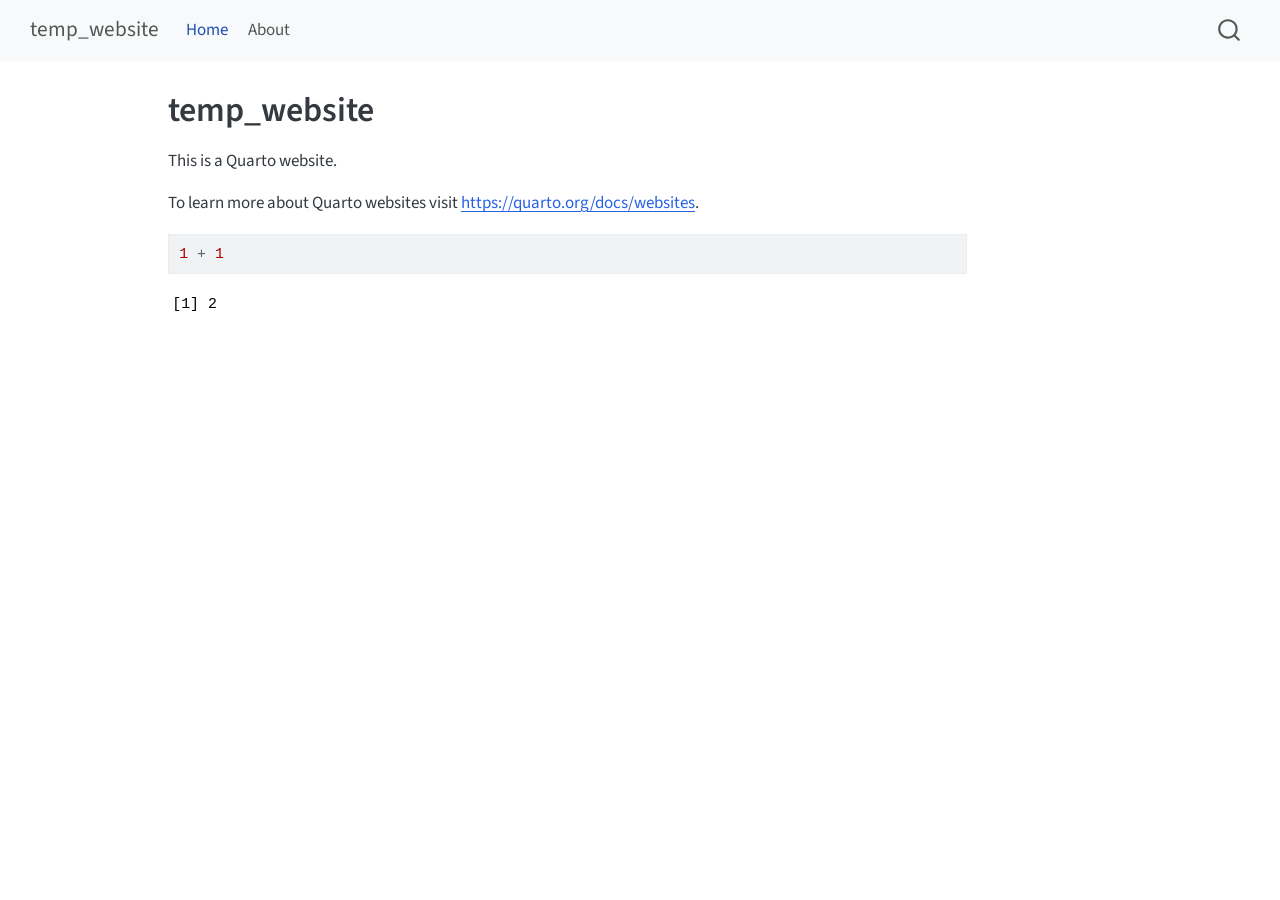
==== docs/index.html @ be128e97 "Lab 02 Website" ====
<!DOCTYPE html>
<html xmlns="http://www.w3.org/1999/xhtml" lang="en" xml:lang="en"><head>

<meta charset="utf-8">
<meta name="generator" content="quarto-1.9.37">

<meta name="viewport" content="width=device-width, initial-scale=1.0, user-scalable=yes">


<title>temp_website</title>
<style>
/* Default styles provided by pandoc.
** See https://pandoc.org/MANUAL.html#variables-for-html for config info.
*/
code{white-space: pre-wrap;}
span.smallcaps{font-variant: small-caps;}
div.columns{display: flex; gap: min(4vw, 1.5em);}
div.column{flex: auto; overflow-x: auto;}
div.hanging-indent{margin-left: 1.5em; text-indent: -1.5em;}
ul.task-list{list-style: none;}
ul.task-list li input[type="checkbox"] {
  width: 0.8em;
  margin: 0 0.8em 0.2em -1em; /* quarto-specific, see https://github.com/quarto-dev/quarto-cli/issues/4556 */ 
  vertical-align: middle;
}
/* CSS for syntax highlighting */
html { -webkit-text-size-adjust: 100%; }
pre > code.sourceCode { white-space: pre; position: relative; }
pre > code.sourceCode > span { display: inline-block; line-height: 1.25; }
pre > code.sourceCode > span:empty { height: 1.2em; }
.sourceCode { overflow: visible; }
code.sourceCode > span { color: inherit; text-decoration: inherit; }
div.sourceCode { margin: 1em 0; }
pre.sourceCode { margin: 0; }
@media screen {
div.sourceCode { overflow: auto; }
}
@media print {
pre > code.sourceCode { white-space: pre-wrap; }
pre > code.sourceCode > span { text-indent: -5em; padding-left: 5em; }
}
pre.numberSource code
  { counter-reset: source-line 0; }
pre.numberSource code > span
  { position: relative; left: -4em; counter-increment: source-line; }
pre.numberSource code > span > a:first-child::before
  { content: counter(source-line);
    position: relative; left: -1em; text-align: right; vertical-align: baseline;
    border: none; display: inline-block;
    -webkit-touch-callout: none; -webkit-user-select: none;
    -khtml-user-select: none; -moz-user-select: none;
    -ms-user-select: none; user-select: none;
    padding: 0 4px; width: 4em;
  }
pre.numberSource { margin-left: 3em;  padding-left: 4px; }
div.sourceCode
  {   }
@media screen {
pre > code.sourceCode > span > a:first-child::before { text-decoration: underline; }
}
</style>


<script src="site_libs/quarto-nav/quarto-nav.js"></script>
<script src="site_libs/quarto-nav/headroom.min.js"></script>
<script src="site_libs/clipboard/clipboard.min.js"></script>
<script src="site_libs/quarto-search/autocomplete.umd.js"></script>
<script src="site_libs/quarto-search/fuse.min.js"></script>
<script src="site_libs/quarto-search/quarto-search.js"></script>
<meta name="quarto:offset" content="./">
<script src="site_libs/quarto-html/quarto.js" type="module"></script>
<script src="site_libs/quarto-html/tabsets/tabsets.js" type="module"></script>
<script src="site_libs/quarto-html/popper.min.js"></script>
<script src="site_libs/quarto-html/tippy.umd.min.js"></script>
<script src="site_libs/quarto-html/anchor.min.js"></script>
<link href="site_libs/quarto-html/tippy.css" rel="stylesheet">
<link href="site_libs/quarto-html/quarto-syntax-highlighting-7f8f88aac4f3542376d5c11b86a4c14d.css" rel="stylesheet" id="quarto-text-highlighting-styles">
<script src="site_libs/bootstrap/bootstrap.min.js"></script>
<link href="site_libs/bootstrap/bootstrap-icons.css" rel="stylesheet">
<link href="site_libs/bootstrap/bootstrap-158031087360bce0ff56dc785ce39e06.min.css" rel="stylesheet" append-hash="true" id="quarto-bootstrap" data-mode="light">
<script id="quarto-search-options" type="application/json">{
  "location": "navbar",
  "copy-button": false,
  "collapse-after": 3,
  "panel-placement": "end",
  "type": "overlay",
  "limit": 50,
  "keyboard-shortcut": [
    "f",
    "/",
    "s"
  ],
  "show-item-context": false,
  "language": {
    "search-no-results-text": "No results",
    "search-matching-documents-text": "matching documents",
    "search-copy-link-title": "Copy link to search",
    "search-hide-matches-text": "Hide additional matches",
    "search-more-match-text": "more match in this document",
    "search-more-matches-text": "more matches in this document",
    "search-clear-button-title": "Clear",
    "search-text-placeholder": "",
    "search-detached-cancel-button-title": "Cancel",
    "search-submit-button-title": "Submit",
    "search-label": "Search"
  }
}</script>


<link rel="stylesheet" href="styles.css">
</head>

<body class="nav-fixed quarto-light">

<div id="quarto-search-results"></div>
  <header id="quarto-header" class="headroom fixed-top">
    <nav class="navbar navbar-expand-lg " data-bs-theme="dark">
      <div class="navbar-container container-fluid">
      <div class="navbar-brand-container mx-auto">
    <a class="navbar-brand" href="./index.html">
    <span class="navbar-title">temp_website</span>
    </a>
  </div>
            <div id="quarto-search" class="" title="Search"></div>
          <button class="navbar-toggler" type="button" data-bs-toggle="collapse" data-bs-target="#navbarCollapse" aria-controls="navbarCollapse" role="menu" aria-expanded="false" aria-label="Toggle navigation" onclick="if (window.quartoToggleHeadroom) { window.quartoToggleHeadroom(); }">
  <span class="navbar-toggler-icon"></span>
</button>
          <div class="collapse navbar-collapse" id="navbarCollapse">
            <ul class="navbar-nav navbar-nav-scroll me-auto">
  <li class="nav-item">
    <a class="nav-link active" href="./index.html" aria-current="page"> 
<span class="menu-text">Home</span></a>
  </li>  
  <li class="nav-item">
    <a class="nav-link" href="./about.html"> 
<span class="menu-text">About</span></a>
  </li>  
</ul>
          </div> <!-- /navcollapse -->
            <div class="quarto-navbar-tools">
</div>
      </div> <!-- /container-fluid -->
    </nav>
</header>
<!-- content -->
<div id="quarto-content" class="quarto-container page-columns page-rows-contents page-layout-article page-navbar">
<!-- sidebar -->
<!-- margin-sidebar -->
    <div id="quarto-margin-sidebar" class="sidebar margin-sidebar zindex-bottom">
        
    </div>
<!-- main -->
<main class="content" id="quarto-document-content">

<header id="title-block-header" class="quarto-title-block default">
<div class="quarto-title">
<h1 class="title">temp_website</h1>
</div>



<div class="quarto-title-meta">

    
  
    
  </div>
  


</header>


<p>This is a Quarto website.</p>
<p>To learn more about Quarto websites visit <a href="https://quarto.org/docs/websites" class="uri">https://quarto.org/docs/websites</a>.</p>
<div class="cell">
<div class="code-copy-outer-scaffold"><div class="sourceCode cell-code" id="cb1"><pre class="sourceCode r code-with-copy"><code class="sourceCode r"><span id="cb1-1"><a href="#cb1-1" aria-hidden="true" tabindex="-1"></a><span class="dv">1</span> <span class="sc">+</span> <span class="dv">1</span></span></code></pre></div><button title="Copy to Clipboard" class="code-copy-button"><i class="bi"></i></button></div>
<div class="cell-output cell-output-stdout">
<pre><code>[1] 2</code></pre>
</div>
</div>



</main> <!-- /main -->
<script id="quarto-html-after-body" type="application/javascript">
  window.document.addEventListener("DOMContentLoaded", function (event) {
    const icon = "";
    const anchorJS = new window.AnchorJS();
    anchorJS.options = {
      placement: 'right',
      icon: icon
    };
    anchorJS.add('.anchored');
    const isCodeAnnotation = (el) => {
      for (const clz of el.classList) {
        if (clz.startsWith('code-annotation-')) {                     
          return true;
        }
      }
      return false;
    }
    const onCopySuccess = function(e) {
      // button target
      const button = e.trigger;
      // don't keep focus
      button.blur();
      // flash "checked"
      button.classList.add('code-copy-button-checked');
      var currentTitle = button.getAttribute("title");
      button.setAttribute("title", "Copied!");
      let tooltip;
      if (window.bootstrap) {
        button.setAttribute("data-bs-toggle", "tooltip");
        button.setAttribute("data-bs-placement", "left");
        button.setAttribute("data-bs-title", "Copied!");
        tooltip = new bootstrap.Tooltip(button, 
          { trigger: "manual", 
            customClass: "code-copy-button-tooltip",
            offset: [0, -8]});
        tooltip.show();    
      }
      setTimeout(function() {
        if (tooltip) {
          tooltip.hide();
          button.removeAttribute("data-bs-title");
          button.removeAttribute("data-bs-toggle");
          button.removeAttribute("data-bs-placement");
        }
        button.setAttribute("title", currentTitle);
        button.classList.remove('code-copy-button-checked');
      }, 1000);
      // clear code selection
      e.clearSelection();
    }
    const getTextToCopy = function(trigger) {
      const outerScaffold = trigger.parentElement.cloneNode(true);
      const codeEl = outerScaffold.querySelector('code');
      for (const childEl of codeEl.children) {
        if (isCodeAnnotation(childEl)) {
          childEl.remove();
        }
      }
      return codeEl.innerText;
    }
    const clipboard = new window.ClipboardJS('.code-copy-button:not([data-in-quarto-modal])', {
      text: getTextToCopy
    });
    clipboard.on('success', onCopySuccess);
    if (window.document.getElementById('quarto-embedded-source-code-modal')) {
      const clipboardModal = new window.ClipboardJS('.code-copy-button[data-in-quarto-modal]', {
        text: getTextToCopy,
        container: window.document.getElementById('quarto-embedded-source-code-modal')
      });
      clipboardModal.on('success', onCopySuccess);
    }
      var localhostRegex = new RegExp(/^(?:http|https):\/\/localhost\:?[0-9]*\//);
      var mailtoRegex = new RegExp(/^mailto:/);
        var filterRegex = new RegExp('/' + window.location.host + '/');
      var isInternal = (href) => {
          return filterRegex.test(href) || localhostRegex.test(href) || mailtoRegex.test(href);
      }
      // Inspect non-navigation links and adorn them if external
     var links = window.document.querySelectorAll('a[href]:not(.nav-link):not(.navbar-brand):not(.toc-action):not(.sidebar-link):not(.sidebar-item-toggle):not(.pagination-link):not(.no-external):not([aria-hidden]):not(.dropdown-item):not(.quarto-navigation-tool):not(.about-link)');
      for (var i=0; i<links.length; i++) {
        const link = links[i];
        if (!isInternal(link.href)) {
          // undo the damage that might have been done by quarto-nav.js in the case of
          // links that we want to consider external
          if (link.dataset.originalHref !== undefined) {
            link.href = link.dataset.originalHref;
          }
        }
      }
    function tippyHover(el, contentFn, onTriggerFn, onUntriggerFn) {
      const config = {
        allowHTML: true,
        maxWidth: 500,
        delay: 100,
        arrow: false,
        appendTo: function(el) {
            return el.parentElement;
        },
        interactive: true,
        interactiveBorder: 10,
        theme: 'quarto',
        placement: 'bottom-start',
      };
      if (contentFn) {
        config.content = contentFn;
      }
      if (onTriggerFn) {
        config.onTrigger = onTriggerFn;
      }
      if (onUntriggerFn) {
        config.onUntrigger = onUntriggerFn;
      }
      window.tippy(el, config); 
    }
    const noterefs = window.document.querySelectorAll('a[role="doc-noteref"]');
    for (var i=0; i<noterefs.length; i++) {
      const ref = noterefs[i];
      tippyHover(ref, function() {
        // use id or data attribute instead here
        let href = ref.getAttribute('data-footnote-href') || ref.getAttribute('href');
        try { href = new URL(href).hash; } catch {}
        const id = href.replace(/^#\/?/, "");
        const note = window.document.getElementById(id);
        if (note) {
          return note.innerHTML;
        } else {
          return "";
        }
      });
    }
    const xrefs = window.document.querySelectorAll('a.quarto-xref');
    const processXRef = (id, note) => {
      // Strip column container classes
      const stripColumnClz = (el) => {
        el.classList.remove("page-full", "page-columns");
        if (el.children) {
          for (const child of el.children) {
            stripColumnClz(child);
          }
        }
      }
      stripColumnClz(note)
      if (id === null || id.startsWith('sec-')) {
        // Special case sections, only their first couple elements
        const container = document.createElement("div");
        if (note.children && note.children.length > 2) {
          container.appendChild(note.children[0].cloneNode(true));
          for (let i = 1; i < note.children.length; i++) {
            const child = note.children[i];
            if (child.tagName === "P" && child.innerText === "") {
              continue;
            } else {
              container.appendChild(child.cloneNode(true));
              break;
            }
          }
          if (window.Quarto?.typesetMath) {
            window.Quarto.typesetMath(container);
          }
          return container.innerHTML
        } else {
          if (window.Quarto?.typesetMath) {
            window.Quarto.typesetMath(note);
          }
          return note.innerHTML;
        }
      } else {
        // Remove any anchor links if they are present
        const anchorLink = note.querySelector('a.anchorjs-link');
        if (anchorLink) {
          anchorLink.remove();
        }
        if (window.Quarto?.typesetMath) {
          window.Quarto.typesetMath(note);
        }
        if (note.classList.contains("callout")) {
          return note.outerHTML;
        } else {
          return note.innerHTML;
        }
      }
    }
    for (var i=0; i<xrefs.length; i++) {
      const xref = xrefs[i];
      tippyHover(xref, undefined, function(instance) {
        instance.disable();
        let url = xref.getAttribute('href');
        let hash = undefined; 
        if (url.startsWith('#')) {
          hash = url;
        } else {
          try { hash = new URL(url).hash; } catch {}
        }
        if (hash) {
          const id = hash.replace(/^#\/?/, "");
          const note = window.document.getElementById(id);
          if (note !== null) {
            try {
              const html = processXRef(id, note.cloneNode(true));
              instance.setContent(html);
            } finally {
              instance.enable();
              instance.show();
            }
          } else {
            // See if we can fetch this
            fetch(url.split('#')[0])
            .then(res => res.text())
            .then(html => {
              const parser = new DOMParser();
              const htmlDoc = parser.parseFromString(html, "text/html");
              const note = htmlDoc.getElementById(id);
              if (note !== null) {
                const html = processXRef(id, note);
                instance.setContent(html);
              } 
            }).finally(() => {
              instance.enable();
              instance.show();
            });
          }
        } else {
          // See if we can fetch a full url (with no hash to target)
          // This is a special case and we should probably do some content thinning / targeting
          fetch(url)
          .then(res => res.text())
          .then(html => {
            const parser = new DOMParser();
            const htmlDoc = parser.parseFromString(html, "text/html");
            const note = htmlDoc.querySelector('main.content');
            if (note !== null) {
              // This should only happen for chapter cross references
              // (since there is no id in the URL)
              // remove the first header
              if (note.children.length > 0 && note.children[0].tagName === "HEADER") {
                note.children[0].remove();
              }
              const html = processXRef(null, note);
              instance.setContent(html);
            } 
          }).finally(() => {
            instance.enable();
            instance.show();
          });
        }
      }, function(instance) {
      });
    }
        let selectedAnnoteEl;
        const selectorForAnnotation = ( cell, annotation) => {
          let cellAttr = 'data-code-cell="' + cell + '"';
          let lineAttr = 'data-code-annotation="' +  annotation + '"';
          const selector = 'span[' + cellAttr + '][' + lineAttr + ']';
          return selector;
        }
        const selectCodeLines = (annoteEl) => {
          const doc = window.document;
          const targetCell = annoteEl.getAttribute("data-target-cell");
          const targetAnnotation = annoteEl.getAttribute("data-target-annotation");
          const annoteSpan = window.document.querySelector(selectorForAnnotation(targetCell, targetAnnotation));
          const lines = annoteSpan.getAttribute("data-code-lines").split(",");
          const lineIds = lines.map((line) => {
            return targetCell + "-" + line;
          })
          let top = null;
          let height = null;
          let parent = null;
          if (lineIds.length > 0) {
              //compute the position of the single el (top and bottom and make a div)
              const el = window.document.getElementById(lineIds[0]);
              top = el.offsetTop;
              height = el.offsetHeight;
              parent = el.parentElement.parentElement;
            if (lineIds.length > 1) {
              const lastEl = window.document.getElementById(lineIds[lineIds.length - 1]);
              const bottom = lastEl.offsetTop + lastEl.offsetHeight;
              height = bottom - top;
            }
            if (top !== null && height !== null && parent !== null) {
              // cook up a div (if necessary) and position it 
              let div = window.document.getElementById("code-annotation-line-highlight");
              if (div === null) {
                div = window.document.createElement("div");
                div.setAttribute("id", "code-annotation-line-highlight");
                div.style.position = 'absolute';
                parent.appendChild(div);
              }
              div.style.top = top - 2 + "px";
              div.style.height = height + 4 + "px";
              div.style.left = 0;
              let gutterDiv = window.document.getElementById("code-annotation-line-highlight-gutter");
              if (gutterDiv === null) {
                gutterDiv = window.document.createElement("div");
                gutterDiv.setAttribute("id", "code-annotation-line-highlight-gutter");
                gutterDiv.style.position = 'absolute';
                const codeCell = window.document.getElementById(targetCell);
                const gutter = codeCell.querySelector('.code-annotation-gutter');
                gutter.appendChild(gutterDiv);
              }
              gutterDiv.style.top = top - 2 + "px";
              gutterDiv.style.height = height + 4 + "px";
            }
            selectedAnnoteEl = annoteEl;
          }
        };
        const unselectCodeLines = () => {
          const elementsIds = ["code-annotation-line-highlight", "code-annotation-line-highlight-gutter"];
          elementsIds.forEach((elId) => {
            const div = window.document.getElementById(elId);
            if (div) {
              div.remove();
            }
          });
          selectedAnnoteEl = undefined;
        };
          // Handle positioning of the toggle
      window.addEventListener(
        "resize",
        throttle(() => {
          elRect = undefined;
          if (selectedAnnoteEl) {
            selectCodeLines(selectedAnnoteEl);
          }
        }, 10)
      );
      function throttle(fn, ms) {
      let throttle = false;
      let timer;
        return (...args) => {
          if(!throttle) { // first call gets through
              fn.apply(this, args);
              throttle = true;
          } else { // all the others get throttled
              if(timer) clearTimeout(timer); // cancel #2
              timer = setTimeout(() => {
                fn.apply(this, args);
                timer = throttle = false;
              }, ms);
          }
        };
      }
        // Attach click handler to the DT
        const annoteDls = window.document.querySelectorAll('dt[data-target-cell]');
        for (const annoteDlNode of annoteDls) {
          annoteDlNode.addEventListener('click', (event) => {
            const clickedEl = event.target;
            if (clickedEl !== selectedAnnoteEl) {
              unselectCodeLines();
              const activeEl = window.document.querySelector('dt[data-target-cell].code-annotation-active');
              if (activeEl) {
                activeEl.classList.remove('code-annotation-active');
              }
              selectCodeLines(clickedEl);
              clickedEl.classList.add('code-annotation-active');
            } else {
              // Unselect the line
              unselectCodeLines();
              clickedEl.classList.remove('code-annotation-active');
            }
          });
        }
    const findCites = (el) => {
      const parentEl = el.parentElement;
      if (parentEl) {
        const cites = parentEl.dataset.cites;
        if (cites) {
          return {
            el,
            cites: cites.split(' ')
          };
        } else {
          return findCites(el.parentElement)
        }
      } else {
        return undefined;
      }
    };
    var bibliorefs = window.document.querySelectorAll('a[role="doc-biblioref"]');
    for (var i=0; i<bibliorefs.length; i++) {
      const ref = bibliorefs[i];
      const citeInfo = findCites(ref);
      if (citeInfo) {
        tippyHover(citeInfo.el, function() {
          var popup = window.document.createElement('div');
          citeInfo.cites.forEach(function(cite) {
            var citeDiv = window.document.createElement('div');
            citeDiv.classList.add('hanging-indent');
            citeDiv.classList.add('csl-entry');
            var biblioDiv = window.document.getElementById('ref-' + cite);
            if (biblioDiv) {
              citeDiv.innerHTML = biblioDiv.innerHTML;
            }
            popup.appendChild(citeDiv);
          });
          return popup.innerHTML;
        });
      }
    }
  });
  </script>
</div> <!-- /content -->




</body></html>
---- docs/site_libs/quarto-html/tippy.css ----
.tippy-box[data-animation=fade][data-state=hidden]{opacity:0}[data-tippy-root]{max-width:calc(100vw - 10px)}.tippy-box{position:relative;background-color:#333;color:#fff;border-radius:4px;font-size:14px;line-height:1.4;white-space:normal;outline:0;transition-property:transform,visibility,opacity}.tippy-box[data-placement^=top]>.tippy-arrow{bottom:0}.tippy-box[data-placement^=top]>.tippy-arrow:before{bottom:-7px;left:0;border-width:8px 8px 0;border-top-color:initial;transform-origin:center top}.tippy-box[data-placement^=bottom]>.tippy-arrow{top:0}.tippy-box[data-placement^=bottom]>.tippy-arrow:before{top:-7px;left:0;border-width:0 8px 8px;border-bottom-color:initial;transform-origin:center bottom}.tippy-box[data-placement^=left]>.tippy-arrow{right:0}.tippy-box[data-placement^=left]>.tippy-arrow:before{border-width:8px 0 8px 8px;border-left-color:initial;right:-7px;transform-origin:center left}.tippy-box[data-placement^=right]>.tippy-arrow{left:0}.tippy-box[data-placement^=right]>.tippy-arrow:before{left:-7px;border-width:8px 8px 8px 0;border-right-color:initial;transform-origin:center right}.tippy-box[data-inertia][data-state=visible]{transition-timing-function:cubic-bezier(.54,1.5,.38,1.11)}.tippy-arrow{width:16px;height:16px;color:#333}.tippy-arrow:before{content:"";position:absolute;border-color:transparent;border-style:solid}.tippy-content{position:relative;padding:5px 9px;z-index:1}
---- docs/site_libs/quarto-html/quarto-syntax-highlighting-7f8f88aac4f3542376d5c11b86a4c14d.css ----
/* quarto syntax highlight colors */
:root {
  --quarto-hl-ot-color: #003B4F;
  --quarto-hl-at-color: #657422;
  --quarto-hl-ss-color: #20794D;
  --quarto-hl-an-color: #5E5E5E;
  --quarto-hl-fu-color: #4758AB;
  --quarto-hl-st-color: #20794D;
  --quarto-hl-cf-color: #003B4F;
  --quarto-hl-op-color: #5E5E5E;
  --quarto-hl-er-color: #AD0000;
  --quarto-hl-bn-color: #AD0000;
  --quarto-hl-al-color: #AD0000;
  --quarto-hl-va-color: #111111;
  --quarto-hl-bu-color: inherit;
  --quarto-hl-ex-color: inherit;
  --quarto-hl-pp-color: #AD0000;
  --quarto-hl-in-color: #5E5E5E;
  --quarto-hl-vs-color: #20794D;
  --quarto-hl-wa-color: #5E5E5E;
  --quarto-hl-do-color: #5E5E5E;
  --quarto-hl-im-color: #00769E;
  --quarto-hl-ch-color: #20794D;
  --quarto-hl-dt-color: #AD0000;
  --quarto-hl-fl-color: #AD0000;
  --quarto-hl-co-color: #5E5E5E;
  --quarto-hl-cv-color: #5E5E5E;
  --quarto-hl-cn-color: #8f5902;
  --quarto-hl-sc-color: #5E5E5E;
  --quarto-hl-dv-color: #AD0000;
  --quarto-hl-kw-color: #003B4F;
}

/* other quarto variables */
:root {
  --quarto-font-monospace: SFMono-Regular, Menlo, Monaco, Consolas, "Liberation Mono", "Courier New", monospace;
}

/* syntax highlight based on Pandoc's rules */
pre > code.sourceCode > span {
  color: #003B4F;
}

code.sourceCode > span {
  color: #003B4F;
}

div.sourceCode,
div.sourceCode pre.sourceCode {
  color: #003B4F;
}

/* Normal */
code span {
  color: #003B4F;
}

/* Alert */
code span.al {
  color: #AD0000;
  font-style: inherit;
}

/* Annotation */
code span.an {
  color: #5E5E5E;
  font-style: inherit;
}

/* Attribute */
code span.at {
  color: #657422;
  font-style: inherit;
}

/* BaseN */
code span.bn {
  color: #AD0000;
  font-style: inherit;
}

/* BuiltIn */
code span.bu {
  font-style: inherit;
}

/* ControlFlow */
code span.cf {
  color: #003B4F;
  font-weight: bold;
  font-style: inherit;
}

/* Char */
code span.ch {
  color: #20794D;
  font-style: inherit;
}

/* Constant */
code span.cn {
  color: #8f5902;
  font-style: inherit;
}

/* Comment */
code span.co {
  color: #5E5E5E;
  font-style: inherit;
}

/* CommentVar */
code span.cv {
  color: #5E5E5E;
  font-style: italic;
}

/* Documentation */
code span.do {
  color: #5E5E5E;
  font-style: italic;
}

/* DataType */
code span.dt {
  color: #AD0000;
  font-style: inherit;
}

/* DecVal */
code span.dv {
  color: #AD0000;
  font-style: inherit;
}

/* Error */
code span.er {
  color: #AD0000;
  font-style: inherit;
}

/* Extension */
code span.ex {
  font-style: inherit;
}

/* Float */
code span.fl {
  color: #AD0000;
  font-style: inherit;
}

/* Function */
code span.fu {
  color: #4758AB;
  font-style: inherit;
}

/* Import */
code span.im {
  color: #00769E;
  font-style: inherit;
}

/* Information */
code span.in {
  color: #5E5E5E;
  font-style: inherit;
}

/* Keyword */
code span.kw {
  color: #003B4F;
  font-weight: bold;
  font-style: inherit;
}

/* Operator */
code span.op {
  color: #5E5E5E;
  font-style: inherit;
}

/* Other */
code span.ot {
  color: #003B4F;
  font-style: inherit;
}

/* Preprocessor */
code span.pp {
  color: #AD0000;
  font-style: inherit;
}

/* SpecialChar */
code span.sc {
  color: #5E5E5E;
  font-style: inherit;
}

/* SpecialString */
code span.ss {
  color: #20794D;
  font-style: inherit;
}

/* String */
code span.st {
  color: #20794D;
  font-style: inherit;
}

/* Variable */
code span.va {
  color: #111111;
  font-style: inherit;
}

/* VerbatimString */
code span.vs {
  color: #20794D;
  font-style: inherit;
}

/* Warning */
code span.wa {
  color: #5E5E5E;
  font-style: italic;
}

.prevent-inlining {
  content: "</";
}

/*# sourceMappingURL=789ad8cd35626ba772517505b42a116e.css.map */
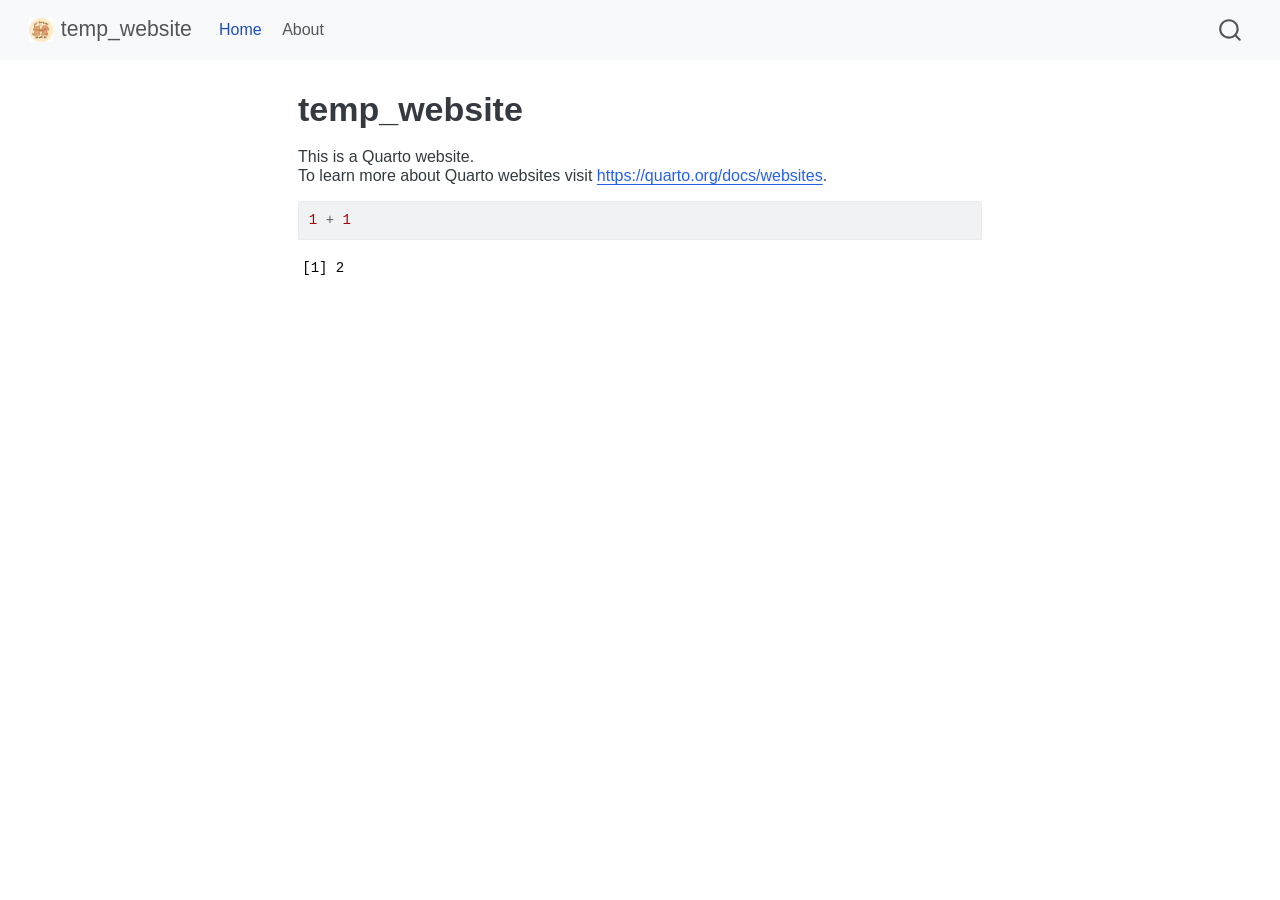
==== commit 84016436: "new update" ====
--- a/docs/index.html
+++ b/docs/index.html
@@ -68,6 +68,7 @@
 <script src="site_libs/quarto-search/fuse.min.js"></script>
 <script src="site_libs/quarto-search/quarto-search.js"></script>
 <meta name="quarto:offset" content="./">
+<link href="./favicon.png" rel="icon" type="image/png">
 <script src="site_libs/quarto-html/quarto.js" type="module"></script>
 <script src="site_libs/quarto-html/tabsets/tabsets.js" type="module"></script>
 <script src="site_libs/quarto-html/popper.min.js"></script>
@@ -110,13 +111,17 @@
 <link rel="stylesheet" href="styles.css">
 </head>
 
-<body class="nav-fixed quarto-light">
+<body class="floating nav-fixed quarto-light">
 
 <div id="quarto-search-results"></div>
   <header id="quarto-header" class="headroom fixed-top">
     <nav class="navbar navbar-expand-lg " data-bs-theme="dark">
       <div class="navbar-container container-fluid">
       <div class="navbar-brand-container mx-auto">
+    <a href="./index.html" class="navbar-brand navbar-brand-logo">
+    <img src="./logo.png" alt="" class="navbar-logo light-content">
+    <img src="./logo.png" alt="" class="navbar-logo dark-content">
+    </a>
     <a class="navbar-brand" href="./index.html">
     <span class="navbar-title">temp_website</span>
     </a>
@@ -145,9 +150,12 @@
 <!-- content -->
 <div id="quarto-content" class="quarto-container page-columns page-rows-contents page-layout-article page-navbar">
 <!-- sidebar -->
+  <nav id="quarto-sidebar" class="sidebar collapse collapse-horizontal quarto-sidebar-collapse-item sidebar-navigation floating overflow-auto">
+    
+</nav>
+<div id="quarto-sidebar-glass" class="quarto-sidebar-collapse-item" data-bs-toggle="collapse" data-bs-target=".quarto-sidebar-collapse-item"></div>
 <!-- margin-sidebar -->
     <div id="quarto-margin-sidebar" class="sidebar margin-sidebar zindex-bottom">
-        
     </div>
 <!-- main -->
 <main class="content" id="quarto-document-content">
--- a/docs/styles.css
+++ b/docs/styles.css
@@ -0,0 +1,11 @@
+/* css styles */
+body {
+  font-family: Arial, sans-serif;
+  font-size: 16px;
+}
+
+p {
+  margin: 0;
+  padding: 0;
+  line-height: 1.2;
+}
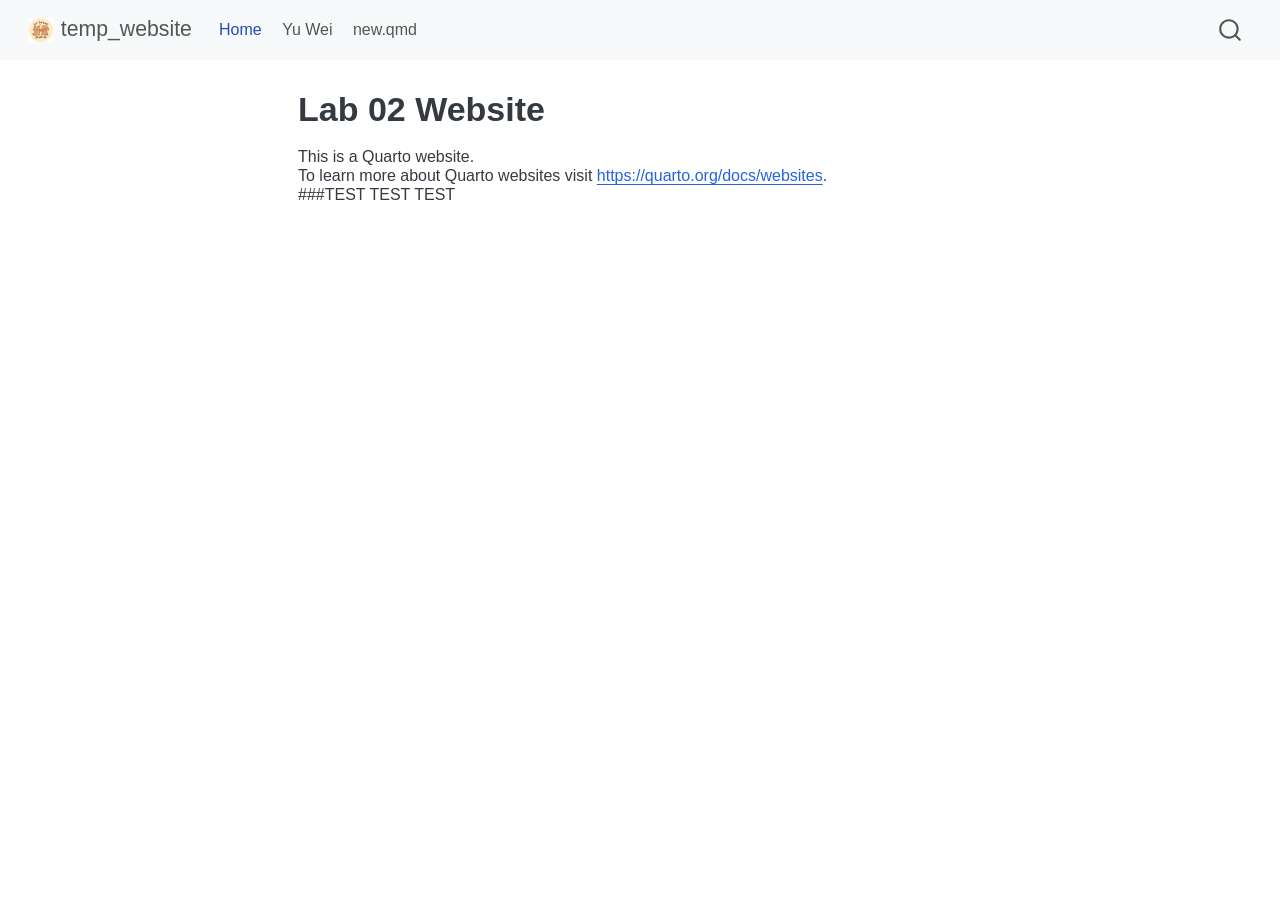
==== commit 5aa5f3b6: "Update 2" ====
--- a/docs/index.html
+++ b/docs/index.html
@@ -7,7 +7,7 @@
 <meta name="viewport" content="width=device-width, initial-scale=1.0, user-scalable=yes">
 
 
-<title>temp_website</title>
+<title>Lab 02 Website – temp_website</title>
 <style>
 /* Default styles provided by pandoc.
 ** See https://pandoc.org/MANUAL.html#variables-for-html for config info.
@@ -22,41 +22,6 @@
   width: 0.8em;
   margin: 0 0.8em 0.2em -1em; /* quarto-specific, see https://github.com/quarto-dev/quarto-cli/issues/4556 */ 
   vertical-align: middle;
-}
-/* CSS for syntax highlighting */
-html { -webkit-text-size-adjust: 100%; }
-pre > code.sourceCode { white-space: pre; position: relative; }
-pre > code.sourceCode > span { display: inline-block; line-height: 1.25; }
-pre > code.sourceCode > span:empty { height: 1.2em; }
-.sourceCode { overflow: visible; }
-code.sourceCode > span { color: inherit; text-decoration: inherit; }
-div.sourceCode { margin: 1em 0; }
-pre.sourceCode { margin: 0; }
-@media screen {
-div.sourceCode { overflow: auto; }
-}
-@media print {
-pre > code.sourceCode { white-space: pre-wrap; }
-pre > code.sourceCode > span { text-indent: -5em; padding-left: 5em; }
-}
-pre.numberSource code
-  { counter-reset: source-line 0; }
-pre.numberSource code > span
-  { position: relative; left: -4em; counter-increment: source-line; }
-pre.numberSource code > span > a:first-child::before
-  { content: counter(source-line);
-    position: relative; left: -1em; text-align: right; vertical-align: baseline;
-    border: none; display: inline-block;
-    -webkit-touch-callout: none; -webkit-user-select: none;
-    -khtml-user-select: none; -moz-user-select: none;
-    -ms-user-select: none; user-select: none;
-    padding: 0 4px; width: 4em;
-  }
-pre.numberSource { margin-left: 3em;  padding-left: 4px; }
-div.sourceCode
-  {   }
-@media screen {
-pre > code.sourceCode > span > a:first-child::before { text-decoration: underline; }
 }
 </style>
 
@@ -138,7 +103,12 @@
   </li>  
   <li class="nav-item">
     <a class="nav-link" href="./about.html"> 
-<span class="menu-text">About</span></a>
+<span class="menu-text">Yu Wei</span></a>
+  </li>  
+  <li class="nav-item">
+    <span class="nav-link">
+<span class="menu-text">new.qmd</span>
+    </span>
   </li>  
 </ul>
           </div> <!-- /navcollapse -->
@@ -162,7 +132,7 @@
 
 <header id="title-block-header" class="quarto-title-block default">
 <div class="quarto-title">
-<h1 class="title">temp_website</h1>
+<h1 class="title">Lab 02 Website</h1>
 </div>
 
 
@@ -181,12 +151,7 @@
 
 <p>This is a Quarto website.</p>
 <p>To learn more about Quarto websites visit <a href="https://quarto.org/docs/websites" class="uri">https://quarto.org/docs/websites</a>.</p>
-<div class="cell">
-<div class="code-copy-outer-scaffold"><div class="sourceCode cell-code" id="cb1"><pre class="sourceCode r code-with-copy"><code class="sourceCode r"><span id="cb1-1"><a href="#cb1-1" aria-hidden="true" tabindex="-1"></a><span class="dv">1</span> <span class="sc">+</span> <span class="dv">1</span></span></code></pre></div><button title="Copy to Clipboard" class="code-copy-button"><i class="bi"></i></button></div>
-<div class="cell-output cell-output-stdout">
-<pre><code>[1] 2</code></pre>
-</div>
-</div>
+<p>###TEST TEST TEST</p>
 
 
 
